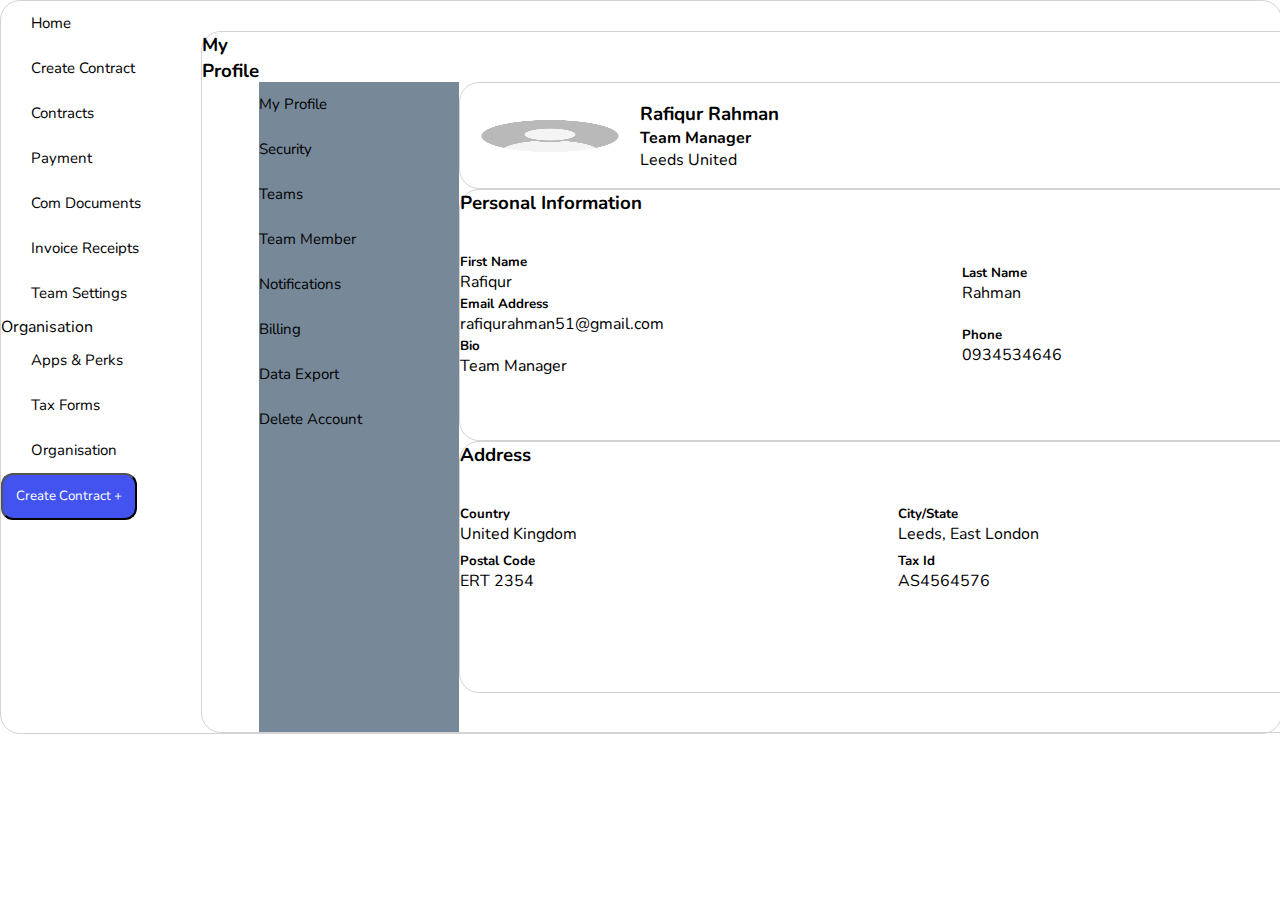
==== accountSetting.html @ cba8694c "DEV-001" ====
<!DOCTYPE html>
<html lang="en">
  <head>
    <meta charset="UTF-8" />
    <meta http-equiv="X-UA-Compatible" content="IE=edge" />
    <meta name="viewport" content="width=device-width, initial-scale=1.0" />
    <title>Document</title>
    <link rel="stylesheet" href="accountStyle.css" />
    <link
      href="https://fonts.googleapis.com/css?family=Nunito"
      rel="stylesheet"
    />
    <link
      rel="stylesheet"
      href="https://cdnjs.cloudflare.com/ajax/libs/font-awesome/6.4.0/css/all.min.css"
      integrity="sha512-iecdLmaskl7CVkqkXNQ/ZH/XLlvWZOJyj7Yy7tcenmpD1ypASozpmT/E0iPtmFIB46ZmdtAc9eNBvH0H/ZpiBw=="
      crossorigin="anonymous"
      referrerpolicy="no-referrer"
    />
  </head>
  <body>
    <div class="main">
      <div class="sidenav">
        <nav class="firstNav">
          <ul>
            <li><i class="fa-solid fa-house fa-fw"></i>Home</li>
            <li>
              <i class="fa-regular fa-square-plus fa-fw"></i>Create Contract
            </li>
            <li><i class="fa-solid fa-file-contract fa-fw"></i>Contracts</li>
            <li><i class="fa-regular fa-credit-card fa-fw"></i>Payment</li>
            <li>
              <i class="fa-regular fa-folder-open fa-fw"></i>Com Documents
            </li>
            <li><i class="fa-solid fa-receipt fa-fw"></i>Invoice Receipts</li>
            <li><i class="fa-solid fa-user-group fa-fw"></i>Team Settings</li>

            <p>Organisation</p>

            <li><i class="fa-solid fa-grip-vertical fa-fw"></i>Apps & Perks</li>
            <li><i class="fa-regular fa-circle-xmark fa-fw"></i>Tax Forms</li>
            <li><i class="fa-solid fa-gear fa-fw"></i>Organisation</li>
          </ul>
          <button id="btn">Create Contract +</button>
        </nav>
      </div>


      <div class="accountSettings">

        <h3>My Profile</h3>
        

        <nav class="secondNav">
          <ul>
            <li>My Profile</li>
            <li>Security</li>
            <li>Teams</li>
            <li>Team Member</li>
            <li>Notifications</li>
            <li>Billing</li>
            <li>Data Export</li>
            <li>Delete Account</li>
          </ul>
        </nav>

        <div class="myprofile">

          <div class="container1">
            <img src="profileimg.jpg" id="profile-image" alt="Profile" />
            <span id="profileText">
              <h3>Rafiqur Rahman</h3>
              <h4>Team Manager</h4>
              <p>Leeds United</p>
            </span>

            <button id="box">Edit <i class="fa-solid fa-pen"></i></button>
          </div>

          <div class="container2">
            <div class="header">
              <h3>Personal Information</h3>
              <button id="box">Edit <i class="fa-solid fa-pen"></i></button>
            </div>

            <div class="proinfo">
              <div class="profileInfo">
                <h5>First Name</h5>
                <p>Rafiqur</p>
              </div>
              <div class="profileInfo">
                <h5>Email Address</h5>
                <p>rafiqurahman51@gmail.com</p>
              </div>

              <div class="profileInfo">
                <h5>Bio</h5>
                <p>Team Manager</p>
              </div>

              <div class="profileInfo">
                <h5>Last Name</h5>
                <p>Rahman</p>
              </div>

              <div class="profileInfo">
                <h5>Phone</h5>
                <p>0934534646</p>
              </div>
            </div>
          </div>
          <div class="container3">
            <div class="header">
              <h3>Address</h3>
              <button id="box">Edit <i class="fa-solid fa-pen"></i></button>
            </div>

            <div class="addinfo">
              <div class="addressInfo">
                <h5>Country</h5>
                <p>United Kingdom</p>
              </div>
              <div class="addressInfo">
                <h5>Postal Code</h5>
                <p>ERT 2354</p>
              </div>

              <div class="addressInfo">
                <h5>City/State</h5>
                <p>Leeds, East London</p>
              </div>

              <div class="addressInfo">
                <h5>Tax Id</h5>
                <p>AS4564576</p>
              </div>

            
            </div>
          </div>
          </div>
        </div>
      </div>
    </div>
  </body>
</html>
---- accountStyle.css ----
* {
  margin: 0;
  padding: 0;
  font-family: 'Nunito';
}

.firstNav {
  width: 50%;
  padding: 0;
}

nav ul {
  margin: 0;
  padding: 0;
}

nav ul li {
  list-style: none;

  color: #000;
  font-size: 15px;
  width: 200px;
  /* height: 60px; */
  line-height: 45px;
  cursor: pointer;
}

nav ul li i {
  margin: 0 15px;
}

.secondNav {
  width: 20%;
  padding: 10;
  background: lightslategray;
  margin-top: 50px;
}

.main {
  display: flex;
  flex-direction: row;
  /* justify-content: space-evenly; */
  border: 1px solid lightgrey;
  border-radius: 20px;
  width: 100%;
  height: 80%;
}

.container1 {
  display: flex;
  flex-direction: row;
  align-items: center;

  justify-content: center;
  border: 1px solid lightgrey;
  border-radius: 20px;

  width: 100%;
  height: 15%;
  margin-top: 50px;
}
#profile-image {
  width: 20%;
  height: 40%;
  align-self: center;
}

#box {
  margin-left: auto;

  text-align: center;
  text-decoration: none;
  display: inline-block;
  padding: 0.8em;
  border-radius: 12px;
  height: 3.5em;
  min-height: auto;
}

.accountSettings {
  border: 1px solid lightgrey;
  border-radius: 20px;

  margin-top: 30px;
  width: 100%;
  height: 700px;
  display: flex;
}
.container2 {
  display: flex;
  flex-direction: column;
  align-items: flex-start;
  justify-content: flex-start;
  border: 1px solid lightgrey;
  border-radius: 20px;
  flex-wrap: wrap;
  width: 900px;
  height: 250px;
}

.personalInfo {
  display: flex;
  justify-content: space-between;
  border: 1px solid lightgrey;
  border-radius: 20px;
  width: 100%;
}

.header {
  display: flex;
  justify-content: space-between;
  width: 100%;
  height: 25%;
}

.proinfo {
  /* border-style: solid; */
  height: 50%;
  width: 100%;

  display: flex;
  justify-content: space-around;
  flex-direction: column;
  flex-wrap: wrap;
}
.container3 {
  display: flex;
  flex-direction: column;
  align-items: flex-start;
  justify-content: flex-start;
  border: 1px solid lightgrey;
  border-radius: 20px;
  flex-wrap: wrap;
  width: 900px;
  height: 250px;
}

.addinfo {
  display: flex;
  flex-direction: column;
  justify-content: space-between;
  flex-wrap: wrap;
  /* border-style: solid; */
  width: 100%;
  height: 35%;
}

#btn {
  background-color: #4253f0;
  color: white;
  width: 8.5rem;
  height: 3.5em;
  min-height: auto;
  padding: 0.8em;
  border-radius: 12px;
}
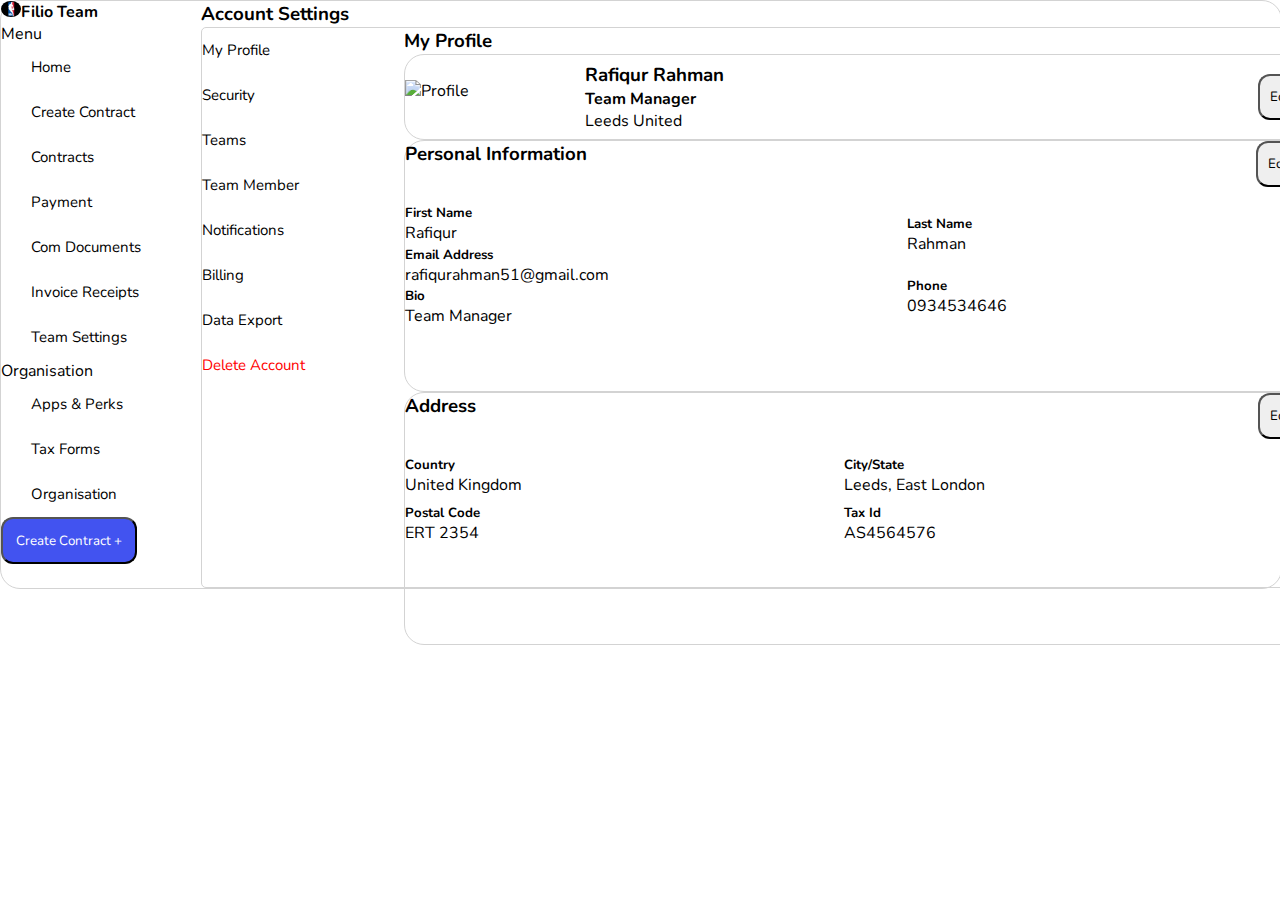
==== commit d2f18cf8: "DEV-001" ====
--- a/accountSetting.html
+++ b/accountSetting.html
@@ -21,8 +21,12 @@
   <body>
     <div class="main">
       <div class="sidenav">
+        <div>
+          <h4><img src="nbalogo.jpg" id="logo" alt="nba" />Filio Team</h4>
+        </div>
         <nav class="firstNav">
           <ul>
+            <p>Menu</p>
             <li><i class="fa-solid fa-house fa-fw"></i>Home</li>
             <li>
               <i class="fa-regular fa-square-plus fa-fw"></i>Create Contract
@@ -45,99 +49,99 @@
         </nav>
       </div>
 
+      <div class="secondPart">
+        <div class="accountHeader">
+          <h3>Account Settings</h3>
+        </div>
+        <div class="accountSettings">
+          <nav class="secondNav">
+            <ul>
+              <li>My Profile</li>
+              <li>Security</li>
+              <li>Teams</li>
+              <li>Team Member</li>
+              <li>Notifications</li>
+              <li>Billing</li>
+              <li>Data Export</li>
+              <li id="deleteAccount">Delete Account</li>
+            </ul>
+          </nav>
 
-      <div class="accountSettings">
+          <div class="myprofile">
+            <div>
+              <h3>My Profile</h3>
+            </div>
 
-        <h3>My Profile</h3>
-        
+            <div class="container1">
+              <img src="profileimg.jpg" id="profile-image" alt="Profile" />
+              <span id="profileText">
+                <h3>Rafiqur Rahman</h3>
+                <h4>Team Manager</h4>
+                <p>Leeds United</p>
+              </span>
 
-        <nav class="secondNav">
-          <ul>
-            <li>My Profile</li>
-            <li>Security</li>
-            <li>Teams</li>
-            <li>Team Member</li>
-            <li>Notifications</li>
-            <li>Billing</li>
-            <li>Data Export</li>
-            <li>Delete Account</li>
-          </ul>
-        </nav>
-
-        <div class="myprofile">
-
-          <div class="container1">
-            <img src="profileimg.jpg" id="profile-image" alt="Profile" />
-            <span id="profileText">
-              <h3>Rafiqur Rahman</h3>
-              <h4>Team Manager</h4>
-              <p>Leeds United</p>
-            </span>
-
-            <button id="box">Edit <i class="fa-solid fa-pen"></i></button>
-          </div>
-
-          <div class="container2">
-            <div class="header">
-              <h3>Personal Information</h3>
               <button id="box">Edit <i class="fa-solid fa-pen"></i></button>
             </div>
 
-            <div class="proinfo">
-              <div class="profileInfo">
-                <h5>First Name</h5>
-                <p>Rafiqur</p>
-              </div>
-              <div class="profileInfo">
-                <h5>Email Address</h5>
-                <p>rafiqurahman51@gmail.com</p>
+            <div class="container2">
+              <div class="header">
+                <h3>Personal Information</h3>
+                <button id="box">Edit <i class="fa-solid fa-pen"></i></button>
               </div>
 
-              <div class="profileInfo">
-                <h5>Bio</h5>
-                <p>Team Manager</p>
+              <div class="proinfo">
+                <div class="profileInfo">
+                  <h5>First Name</h5>
+                  <p>Rafiqur</p>
+                </div>
+                <div class="profileInfo">
+                  <h5>Email Address</h5>
+                  <p>rafiqurahman51@gmail.com</p>
+                </div>
+
+                <div class="profileInfo">
+                  <h5>Bio</h5>
+                  <p>Team Manager</p>
+                </div>
+
+                <div class="profileInfo">
+                  <h5>Last Name</h5>
+                  <p>Rahman</p>
+                </div>
+
+                <div class="profileInfo">
+                  <h5>Phone</h5>
+                  <p>0934534646</p>
+                </div>
+              </div>
+            </div>
+            <div class="container3">
+              <div class="header">
+                <h3>Address</h3>
+                <button id="box">Edit <i class="fa-solid fa-pen"></i></button>
               </div>
 
-              <div class="profileInfo">
-                <h5>Last Name</h5>
-                <p>Rahman</p>
-              </div>
+              <div class="addinfo">
+                <div class="addressInfo">
+                  <h5>Country</h5>
+                  <p>United Kingdom</p>
+                </div>
+                <div class="addressInfo">
+                  <h5>Postal Code</h5>
+                  <p>ERT 2354</p>
+                </div>
 
-              <div class="profileInfo">
-                <h5>Phone</h5>
-                <p>0934534646</p>
+                <div class="addressInfo">
+                  <h5>City/State</h5>
+                  <p>Leeds, East London</p>
+                </div>
+
+                <div class="addressInfo">
+                  <h5>Tax Id</h5>
+                  <p>AS4564576</p>
+                </div>
               </div>
             </div>
-          </div>
-          <div class="container3">
-            <div class="header">
-              <h3>Address</h3>
-              <button id="box">Edit <i class="fa-solid fa-pen"></i></button>
-            </div>
-
-            <div class="addinfo">
-              <div class="addressInfo">
-                <h5>Country</h5>
-                <p>United Kingdom</p>
-              </div>
-              <div class="addressInfo">
-                <h5>Postal Code</h5>
-                <p>ERT 2354</p>
-              </div>
-
-              <div class="addressInfo">
-                <h5>City/State</h5>
-                <p>Leeds, East London</p>
-              </div>
-
-              <div class="addressInfo">
-                <h5>Tax Id</h5>
-                <p>AS4564576</p>
-              </div>
-
-            
-            </div>
-          </div>
           </div>
         </div>
       </div>
--- a/accountStyle.css
+++ b/accountStyle.css
@@ -2,6 +2,8 @@
   margin: 0;
   padding: 0;
   font-family: 'Nunito';
+}
+body {
 }
 
 .firstNav {
@@ -32,8 +34,6 @@
 .secondNav {
   width: 20%;
   padding: 10;
-  background: lightslategray;
-  margin-top: 50px;
 }
 
 .main {
@@ -43,7 +43,7 @@
   border: 1px solid lightgrey;
   border-radius: 20px;
   width: 100%;
-  height: 80%;
+  height: 100%;
 }
 
 .container1 {
@@ -57,7 +57,6 @@
 
   width: 100%;
   height: 15%;
-  margin-top: 50px;
 }
 #profile-image {
   width: 20%;
@@ -79,11 +78,11 @@
 
 .accountSettings {
   border: 1px solid lightgrey;
-  border-radius: 20px;
+  border-radius: 5px;
+  border-style: solid;
 
-  margin-top: 30px;
   width: 100%;
-  height: 700px;
+  height: 100%;
   display: flex;
 }
 .container2 {
@@ -131,8 +130,8 @@
   border: 1px solid lightgrey;
   border-radius: 20px;
   flex-wrap: wrap;
-  width: 900px;
-  height: 250px;
+  width: 100%;
+  height: 45%;
 }
 
 .addinfo {
@@ -154,3 +153,30 @@
   padding: 0.8em;
   border-radius: 12px;
 }
+
+.sideNav {
+  position: fixed;
+  top: 0;
+  bottom: 0;
+  left: 0;
+}
+
+.accountHeader {
+  display: flex;
+  flex-direction: column;
+  width: 100%;
+}
+.secondPart {
+  display: flex;
+  flex-direction: column;
+  width: 100%;
+}
+#logo {
+  width: 10%;
+  height: 10%;
+  border-radius: 50%;
+}
+
+#deleteAccount {
+  color: red;
+}
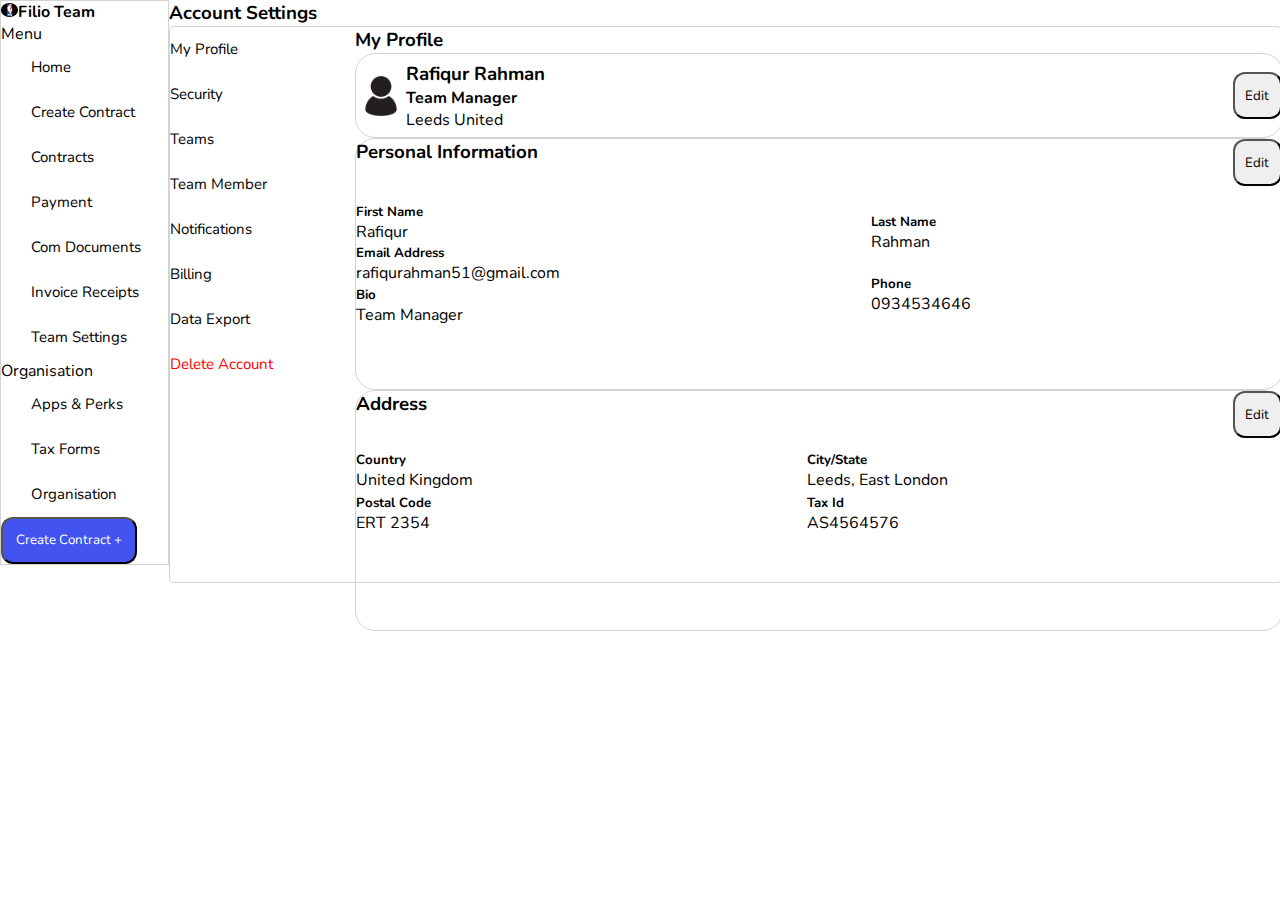
==== commit 3d906193: "DEV-001" ====
--- a/accountSetting.html
+++ b/accountSetting.html
@@ -73,7 +73,7 @@
             </div>
 
             <div class="container1">
-              <img src="profileimg.jpg" id="profile-image" alt="Profile" />
+              <img src="profileimage.jpg" id="profile-image" alt="Profile" />
               <span id="profileText">
                 <h3>Rafiqur Rahman</h3>
                 <h4>Team Manager</h4>
--- a/accountStyle.css
+++ b/accountStyle.css
@@ -4,12 +4,14 @@
   font-family: 'Nunito';
 }
 body {
+  width: 100%;
+  height: 100%;
 }
 
-.firstNav {
-  width: 50%;
+/* .firstNav {
+  width: 20%;
   padding: 0;
-}
+} */
 
 nav ul {
   margin: 0;
@@ -21,8 +23,8 @@
 
   color: #000;
   font-size: 15px;
-  width: 200px;
-  /* height: 60px; */
+  /* width: 50%;
+  height: 50%; */
   line-height: 45px;
   cursor: pointer;
 }
@@ -40,7 +42,6 @@
   display: flex;
   flex-direction: row;
   /* justify-content: space-evenly; */
-  border: 1px solid lightgrey;
   border-radius: 20px;
   width: 100%;
   height: 100%;
@@ -59,9 +60,16 @@
   height: 15%;
 }
 #profile-image {
-  width: 20%;
-  height: 40%;
   align-self: center;
+  width: 50px;
+  height: 50px;
+}
+
+.myprofile {
+  /* border-style: solid; */
+
+  width: 100%;
+  height: 100%;
 }
 
 #box {
@@ -79,7 +87,6 @@
 .accountSettings {
   border: 1px solid lightgrey;
   border-radius: 5px;
-  border-style: solid;
 
   width: 100%;
   height: 100%;
@@ -93,8 +100,8 @@
   border: 1px solid lightgrey;
   border-radius: 20px;
   flex-wrap: wrap;
-  width: 900px;
-  height: 250px;
+  width: 100%;
+  height: 45%;
 }
 
 .personalInfo {
@@ -131,7 +138,7 @@
   border-radius: 20px;
   flex-wrap: wrap;
   width: 100%;
-  height: 45%;
+  height: 43%;
 }
 
 .addinfo {
@@ -154,11 +161,16 @@
   border-radius: 12px;
 }
 
-.sideNav {
-  position: fixed;
+.sidenav {
+  /* position: fixed;
   top: 0;
   bottom: 0;
-  left: 0;
+  left: 0; */
+
+  border-style: solid;
+  border: 1px solid lightgrey;
+  width: 15%;
+  height: 100%;
 }
 
 .accountHeader {
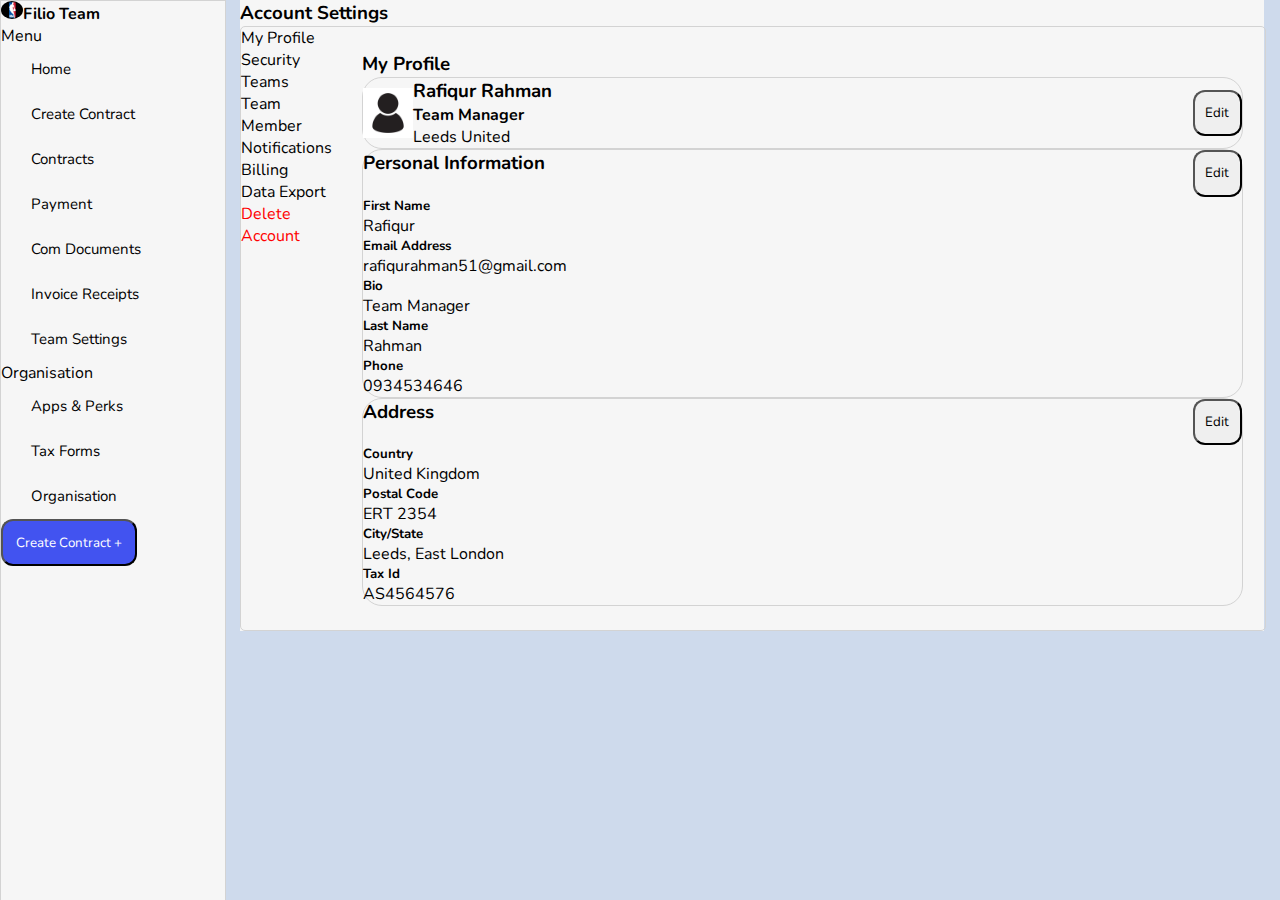
==== commit 822fb83e: "DEV-001" ====
--- a/accountSetting.html
+++ b/accountSetting.html
@@ -49,23 +49,21 @@
         </nav>
       </div>
 
-      <div class="secondPart">
+      <div class="mainContent">
         <div class="accountHeader">
           <h3>Account Settings</h3>
         </div>
         <div class="accountSettings">
-          <nav class="secondNav">
-            <ul>
-              <li>My Profile</li>
-              <li>Security</li>
-              <li>Teams</li>
-              <li>Team Member</li>
-              <li>Notifications</li>
-              <li>Billing</li>
-              <li>Data Export</li>
-              <li id="deleteAccount">Delete Account</li>
-            </ul>
-          </nav>
+          <ul>
+            <li>My Profile</li>
+            <li>Security</li>
+            <li>Teams</li>
+            <li>Team Member</li>
+            <li>Notifications</li>
+            <li>Billing</li>
+            <li>Data Export</li>
+            <li id="deleteAccount">Delete Account</li>
+          </ul>
 
           <div class="myprofile">
             <div>
--- a/accountStyle.css
+++ b/accountStyle.css
@@ -2,10 +2,12 @@
   margin: 0;
   padding: 0;
   font-family: 'Nunito';
+  list-style: none;
 }
 body {
   width: 100%;
   height: 100%;
+  background-color: #cedaec;
 }
 
 /* .firstNav {
@@ -36,6 +38,7 @@
 .secondNav {
   width: 20%;
   padding: 10;
+  list-style: none;
 }
 
 .main {
@@ -67,7 +70,7 @@
 
 .myprofile {
   /* border-style: solid; */
-
+  padding: 1.5rem;
   width: 100%;
   height: 100%;
 }
@@ -121,7 +124,7 @@
 
 .proinfo {
   /* border-style: solid; */
-  height: 50%;
+  height: 35%;
   width: 100%;
 
   display: flex;
@@ -162,14 +165,14 @@
 }
 
 .sidenav {
-  /* position: fixed;
+  position: fixed;
   top: 0;
   bottom: 0;
-  left: 0; */
-
+  left: 0;
+  background-color: #f6f6f6;
   border-style: solid;
   border: 1px solid lightgrey;
-  width: 15%;
+  width: 14rem;
   height: 100%;
 }
 
@@ -178,10 +181,13 @@
   flex-direction: column;
   width: 100%;
 }
-.secondPart {
-  display: flex;
-  flex-direction: column;
-  width: 100%;
+.mainContent {
+  display: flex;
+  flex-direction: column;
+  width: calc(100% - 16rem);
+  margin-left: 15rem;
+  height: 100%;
+  background-color: #f6f6f6;
 }
 #logo {
   width: 10%;
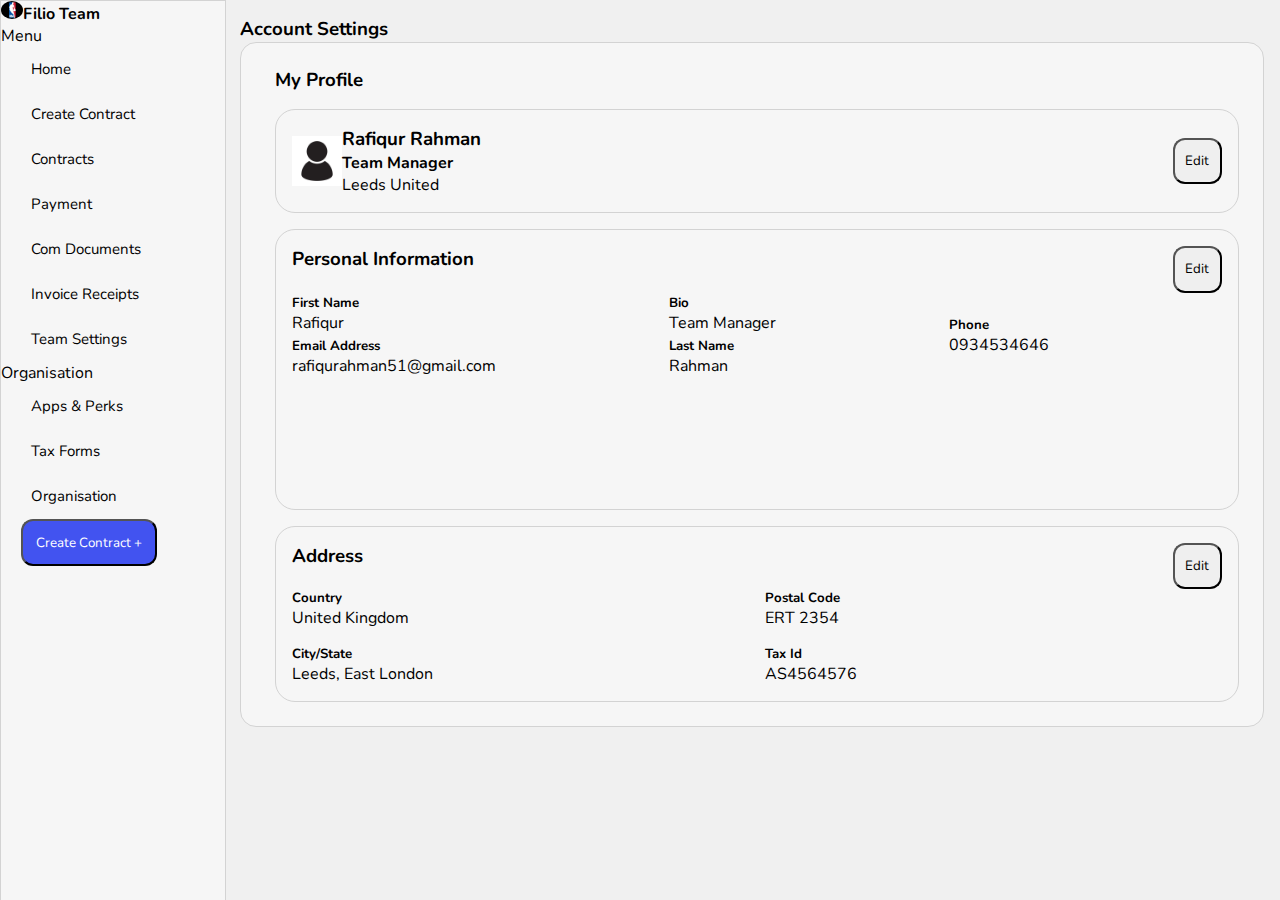
==== commit 8b1840a5: "fix" ====
--- a/accountSetting.html
+++ b/accountSetting.html
@@ -50,25 +50,10 @@
       </div>
 
       <div class="mainContent">
-        <div class="accountHeader">
-          <h3>Account Settings</h3>
-        </div>
+        <h3>Account Settings</h3>
         <div class="accountSettings">
-          <ul>
-            <li>My Profile</li>
-            <li>Security</li>
-            <li>Teams</li>
-            <li>Team Member</li>
-            <li>Notifications</li>
-            <li>Billing</li>
-            <li>Data Export</li>
-            <li id="deleteAccount">Delete Account</li>
-          </ul>
-
           <div class="myprofile">
-            <div>
-              <h3>My Profile</h3>
-            </div>
+            <h3>My Profile</h3>
 
             <div class="container1">
               <img src="profileimage.jpg" id="profile-image" alt="Profile" />
--- a/accountStyle.css
+++ b/accountStyle.css
@@ -4,10 +4,11 @@
   font-family: 'Nunito';
   list-style: none;
 }
+html,
 body {
   width: 100%;
   height: 100%;
-  background-color: #cedaec;
+  background-color: #f0f0f0;
 }
 
 /* .firstNav {
@@ -47,20 +48,16 @@
   /* justify-content: space-evenly; */
   border-radius: 20px;
   width: 100%;
-  height: 100%;
 }
 
 .container1 {
   display: flex;
   flex-direction: row;
   align-items: center;
-
+  padding: 1rem;
   justify-content: center;
   border: 1px solid lightgrey;
   border-radius: 20px;
-
-  width: 100%;
-  height: 15%;
 }
 #profile-image {
   align-self: center;
@@ -72,7 +69,9 @@
   /* border-style: solid; */
   padding: 1.5rem;
   width: 100%;
-  height: 100%;
+  display: flex;
+  flex-direction: column;
+  gap: 1em;
 }
 
 #box {
@@ -89,11 +88,15 @@
 
 .accountSettings {
   border: 1px solid lightgrey;
-  border-radius: 5px;
-
-  width: 100%;
+  border-radius: 1rem;
   height: 100%;
   display: flex;
+  padding-left: 10px;
+  background: #f6f6f6;
+}
+
+.accountSettings ul li {
+  line-height: 35px;
 }
 .container2 {
   display: flex;
@@ -103,8 +106,7 @@
   border: 1px solid lightgrey;
   border-radius: 20px;
   flex-wrap: wrap;
-  width: 100%;
-  height: 45%;
+  padding: 1em;
 }
 
 .personalInfo {
@@ -119,7 +121,6 @@
   display: flex;
   justify-content: space-between;
   width: 100%;
-  height: 25%;
 }
 
 .proinfo {
@@ -135,25 +136,27 @@
 .container3 {
   display: flex;
   flex-direction: column;
-  align-items: flex-start;
-  justify-content: flex-start;
-  border: 1px solid lightgrey;
-  border-radius: 20px;
-  flex-wrap: wrap;
-  width: 100%;
-  height: 43%;
+  /* align-items: flex-start; */
+
+  justify-content: space-around;
+  border: 1px solid lightgrey;
+  border-radius: 20px;
+  flex-wrap: wrap;
+  padding: 1em;
 }
 
 .addinfo {
   display: flex;
-  flex-direction: column;
+  /* flex-direction: column; */
   justify-content: space-between;
   flex-wrap: wrap;
   /* border-style: solid; */
   width: 100%;
-  height: 35%;
-}
-
+  gap: 1em;
+}
+.addressInfo {
+  flex: 1 1 45%;
+}
 #btn {
   background-color: #4253f0;
   color: white;
@@ -162,6 +165,7 @@
   min-height: auto;
   padding: 0.8em;
   border-radius: 12px;
+  margin-left: 20px;
 }
 
 .sidenav {
@@ -185,9 +189,7 @@
   display: flex;
   flex-direction: column;
   width: calc(100% - 16rem);
-  margin-left: 15rem;
-  height: 100%;
-  background-color: #f6f6f6;
+  margin: 1rem 0 2rem 15rem;
 }
 #logo {
   width: 10%;
